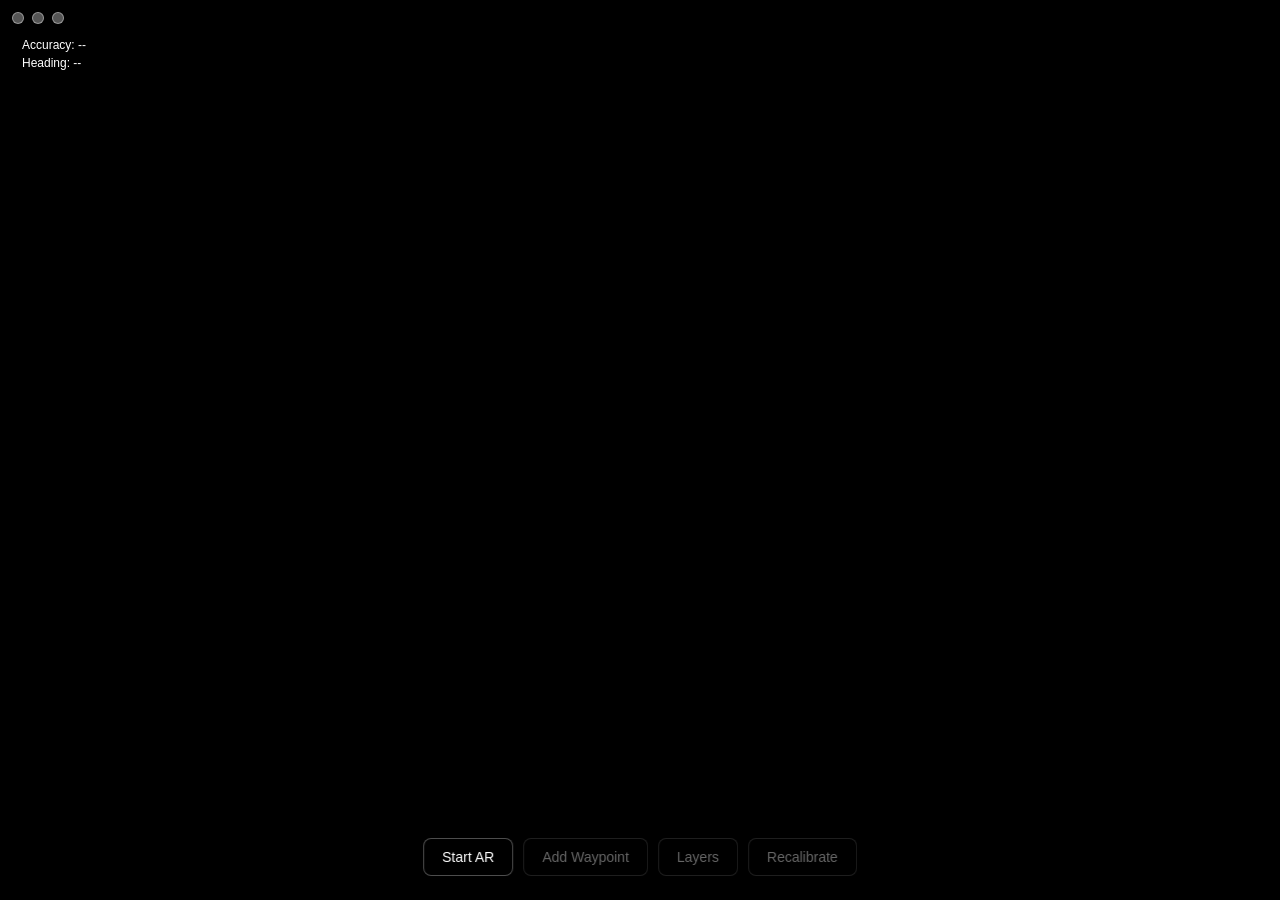
==== index.html @ 560a7e65 "Add ArcGIS AR waypoints web app with live camera overlay Implements a mobile web app that overlays A" ====
<!DOCTYPE html>
<html lang="en">
<head>
  <meta charset="UTF-8" />
  <meta name="viewport" content="width=device-width, initial-scale=1.0, user-scalable=no" />
  <meta name="apple-mobile-web-app-capable" content="yes" />
  <title>ArcGIS AR Waypoints</title>

  <link rel="stylesheet" href="https://js.arcgis.com/4.29/esri/themes/dark/main.css" />
  <link rel="stylesheet" href="css/app.css" />

  <script src="https://js.arcgis.com/4.29/"></script>
</head>
<body>
  <!-- Live camera feed sits behind the transparent 3D scene -->
  <video id="camera-feed" autoplay playsinline muted></video>

  <!-- ArcGIS SceneView renders on top with a transparent background -->
  <div id="sceneViewDiv"></div>

  <!-- HUD overlay -->
  <div id="hud">
    <div id="hud-status">
      <span id="gps-status" class="status-dot off" title="GPS"></span>
      <span id="orientation-status" class="status-dot off" title="Orientation"></span>
      <span id="camera-status" class="status-dot off" title="Camera"></span>
    </div>
    <div id="hud-info">
      <div id="accuracy-display">Accuracy: --</div>
      <div id="heading-display">Heading: --</div>
    </div>
  </div>

  <!-- Controls panel -->
  <div id="controls">
    <button id="btn-start" class="ctrl-btn">Start AR</button>
    <button id="btn-add-waypoint" class="ctrl-btn" disabled>Add Waypoint</button>
    <button id="btn-toggle-layers" class="ctrl-btn" disabled>Layers</button>
    <button id="btn-recalibrate" class="ctrl-btn" disabled>Recalibrate</button>
  </div>

  <!-- Layer panel (hidden by default) -->
  <div id="layer-panel" class="hidden">
    <h3>Layers</h3>
    <label><input type="checkbox" id="layer-waypoints" checked /> Waypoints</label>
    <label><input type="checkbox" id="layer-paths" checked /> Paths</label>
    <label><input type="checkbox" id="layer-features" checked /> 3D Features</label>
    <button id="btn-close-layers" class="ctrl-btn">Close</button>
  </div>

  <!-- Waypoint info popup -->
  <div id="waypoint-popup" class="hidden">
    <div id="popup-content"></div>
    <button id="btn-close-popup" class="ctrl-btn">Close</button>
  </div>

  <script type="module" src="js/main.js"></script>
</body>
</html>
---- css/app.css ----
/* ── Reset ── */
*, *::before, *::after {
  margin: 0;
  padding: 0;
  box-sizing: border-box;
}

html, body {
  width: 100%;
  height: 100%;
  overflow: hidden;
  background: #000;
  font-family: -apple-system, BlinkMacSystemFont, "Segoe UI", Roboto, sans-serif;
  color: #fff;
}

/* ── Camera feed (fullscreen background) ── */
#camera-feed {
  position: fixed;
  top: 0;
  left: 0;
  width: 100%;
  height: 100%;
  object-fit: cover;
  z-index: 0;
}

/* ── SceneView (transparent overlay) ── */
#sceneViewDiv {
  position: fixed;
  top: 0;
  left: 0;
  width: 100%;
  height: 100%;
  z-index: 1;
  background: transparent;
}

/* Remove the default white SceneView background */
#sceneViewDiv .esri-view-surface canvas {
  background: transparent !important;
}

/* Hide ArcGIS UI chrome we don't need */
.esri-ui-corner .esri-component,
.esri-attribution {
  display: none !important;
}

/* ── HUD overlay ── */
#hud {
  position: fixed;
  top: 12px;
  left: 12px;
  z-index: 10;
  display: flex;
  flex-direction: column;
  gap: 6px;
  pointer-events: none;
}

#hud-status {
  display: flex;
  gap: 8px;
}

.status-dot {
  width: 12px;
  height: 12px;
  border-radius: 50%;
  border: 1px solid rgba(255, 255, 255, 0.4);
  transition: background 0.3s;
}

.status-dot.off { background: #555; }
.status-dot.on  { background: #0f0; }
.status-dot.warn { background: #fa0; }

#hud-info {
  font-size: 12px;
  background: rgba(0, 0, 0, 0.5);
  padding: 6px 10px;
  border-radius: 6px;
  line-height: 1.5;
}

/* ── Controls ── */
#controls {
  position: fixed;
  bottom: 24px;
  left: 50%;
  transform: translateX(-50%);
  z-index: 10;
  display: flex;
  gap: 10px;
  flex-wrap: wrap;
  justify-content: center;
}

.ctrl-btn {
  padding: 10px 18px;
  border: 1px solid rgba(255, 255, 255, 0.3);
  border-radius: 8px;
  background: rgba(0, 0, 0, 0.6);
  color: #fff;
  font-size: 14px;
  cursor: pointer;
  backdrop-filter: blur(6px);
  -webkit-backdrop-filter: blur(6px);
  transition: background 0.2s;
}

.ctrl-btn:active {
  background: rgba(255, 255, 255, 0.2);
}

.ctrl-btn:disabled {
  opacity: 0.4;
  cursor: default;
}

/* ── Layer panel ── */
#layer-panel {
  position: fixed;
  top: 50%;
  left: 50%;
  transform: translate(-50%, -50%);
  z-index: 20;
  background: rgba(20, 20, 30, 0.92);
  padding: 20px 28px;
  border-radius: 12px;
  backdrop-filter: blur(12px);
  -webkit-backdrop-filter: blur(12px);
  min-width: 220px;
}

#layer-panel h3 {
  margin-bottom: 12px;
  font-size: 16px;
}

#layer-panel label {
  display: block;
  margin-bottom: 10px;
  font-size: 14px;
  cursor: pointer;
}

#layer-panel .ctrl-btn {
  margin-top: 8px;
  width: 100%;
}

/* ── Waypoint popup ── */
#waypoint-popup {
  position: fixed;
  bottom: 100px;
  left: 50%;
  transform: translateX(-50%);
  z-index: 20;
  background: rgba(20, 20, 30, 0.92);
  padding: 16px 24px;
  border-radius: 12px;
  backdrop-filter: blur(12px);
  -webkit-backdrop-filter: blur(12px);
  max-width: 320px;
  text-align: center;
}

#popup-content {
  margin-bottom: 10px;
  font-size: 14px;
  line-height: 1.5;
}

/* ── Utility ── */
.hidden {
  display: none !important;
}

/* ── Waypoint label styling ── */
.waypoint-label {
  color: #0ff;
  font-size: 13px;
  font-weight: 600;
  text-shadow: 0 0 4px rgba(0, 255, 255, 0.6);
  halo-color: rgba(0, 0, 0, 0.7);
  halo-size: 2px;
}
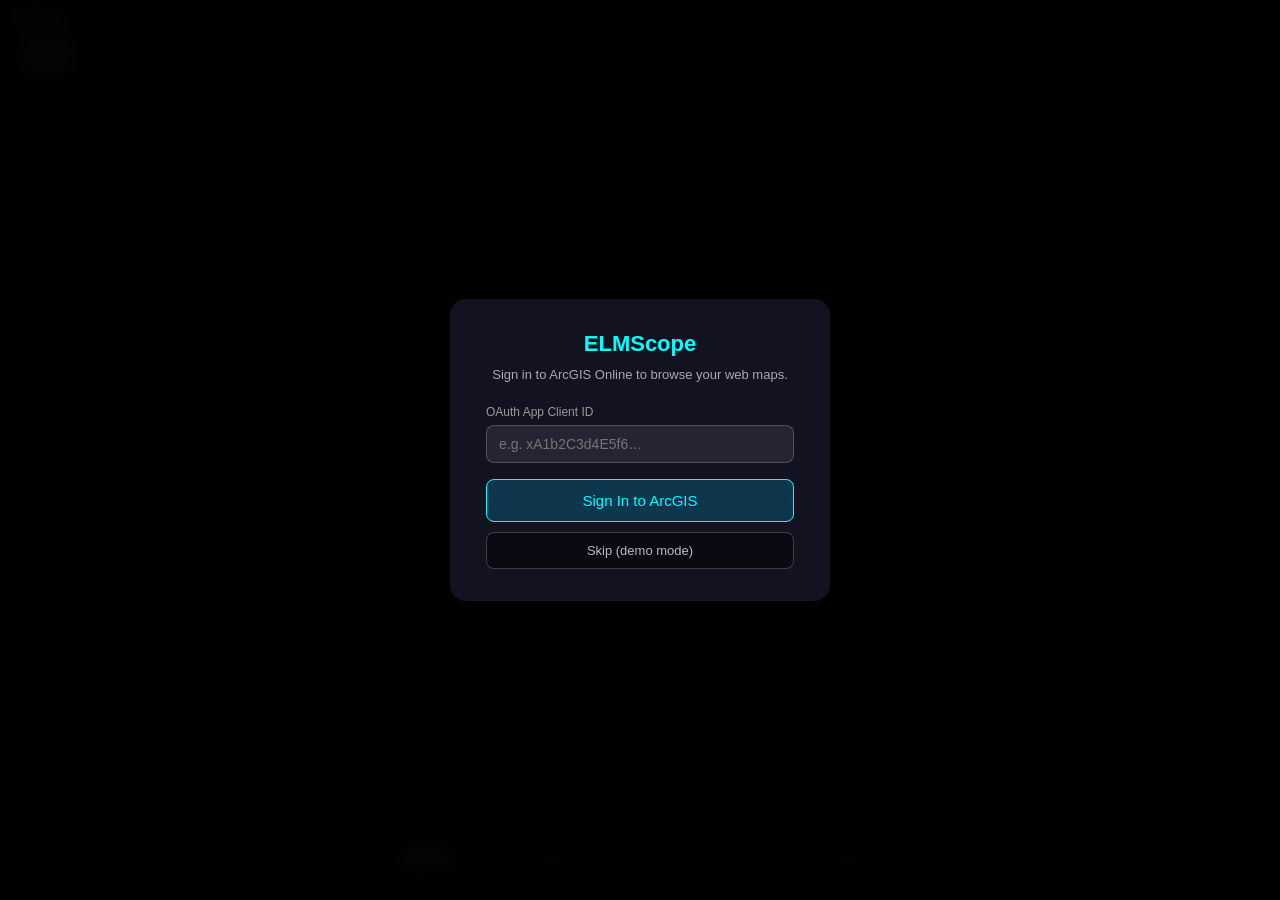
==== commit 0e3ba85f: "Add ArcGIS Online OAuth login and portal map browser Users enter their own OAuth Client ID to sign i" ====
--- a/index.html
+++ b/index.html
@@ -31,10 +31,44 @@
     </div>
   </div>
 
+  <!-- Login overlay -->
+  <div id="login-overlay">
+    <div id="login-box">
+      <h2>ELMScope</h2>
+      <p>Sign in to ArcGIS Online to browse your web maps.</p>
+      <label for="client-id-input">OAuth App Client ID</label>
+      <input type="text" id="client-id-input" placeholder="e.g. xA1b2C3d4E5f6…" autocomplete="off" />
+      <button id="btn-sign-in" class="ctrl-btn primary-btn">Sign In to ArcGIS</button>
+      <button id="btn-skip-login" class="ctrl-btn">Skip (demo mode)</button>
+      <div id="login-error" class="hidden"></div>
+    </div>
+  </div>
+
+  <!-- Map browser overlay (shown after login) -->
+  <div id="map-browser" class="hidden">
+    <div id="map-browser-inner">
+      <div id="map-browser-header">
+        <h3>Your Web Maps</h3>
+        <div id="portal-user-info"></div>
+      </div>
+      <div id="map-search-row">
+        <input type="text" id="map-search-input" placeholder="Search maps…" />
+        <button id="btn-search-maps" class="ctrl-btn">Search</button>
+        <button id="btn-my-maps" class="ctrl-btn">My Maps</button>
+      </div>
+      <div id="map-grid"></div>
+      <div id="map-browser-footer">
+        <button id="btn-close-browser" class="ctrl-btn">Cancel</button>
+        <button id="btn-sign-out" class="ctrl-btn">Sign Out</button>
+      </div>
+    </div>
+  </div>
+
   <!-- Controls panel -->
   <div id="controls">
     <button id="btn-start" class="ctrl-btn">Start AR</button>
     <button id="btn-add-waypoint" class="ctrl-btn" disabled>Add Waypoint</button>
+    <button id="btn-browse-maps" class="ctrl-btn" disabled>Maps</button>
     <button id="btn-toggle-layers" class="ctrl-btn" disabled>Layers</button>
     <button id="btn-recalibrate" class="ctrl-btn" disabled>Recalibrate</button>
   </div>
@@ -45,6 +79,7 @@
     <label><input type="checkbox" id="layer-waypoints" checked /> Waypoints</label>
     <label><input type="checkbox" id="layer-paths" checked /> Paths</label>
     <label><input type="checkbox" id="layer-features" checked /> 3D Features</label>
+    <div id="webmap-layer-toggles"></div>
     <button id="btn-close-layers" class="ctrl-btn">Close</button>
   </div>
 
--- a/css/app.css
+++ b/css/app.css
@@ -173,6 +173,238 @@
   line-height: 1.5;
 }
 
+/* ── Login overlay ── */
+#login-overlay {
+  position: fixed;
+  inset: 0;
+  z-index: 100;
+  display: flex;
+  align-items: center;
+  justify-content: center;
+  background: rgba(0, 0, 0, 0.85);
+  backdrop-filter: blur(10px);
+  -webkit-backdrop-filter: blur(10px);
+}
+
+#login-box {
+  background: rgba(20, 20, 35, 0.95);
+  padding: 32px 36px;
+  border-radius: 16px;
+  max-width: 380px;
+  width: 90%;
+  text-align: center;
+}
+
+#login-box h2 {
+  font-size: 22px;
+  margin-bottom: 8px;
+  color: #0ff;
+}
+
+#login-box p {
+  font-size: 13px;
+  color: #aaa;
+  margin-bottom: 20px;
+  line-height: 1.5;
+}
+
+#login-box label {
+  display: block;
+  text-align: left;
+  font-size: 12px;
+  color: #999;
+  margin-bottom: 6px;
+}
+
+#client-id-input {
+  width: 100%;
+  padding: 10px 12px;
+  border: 1px solid rgba(255, 255, 255, 0.2);
+  border-radius: 8px;
+  background: rgba(255, 255, 255, 0.08);
+  color: #fff;
+  font-size: 14px;
+  margin-bottom: 16px;
+  outline: none;
+}
+
+#client-id-input:focus {
+  border-color: #0ff;
+}
+
+#login-box .primary-btn {
+  background: rgba(0, 200, 255, 0.2);
+  border-color: #0ff;
+  color: #0ff;
+  width: 100%;
+  margin-bottom: 10px;
+  font-size: 15px;
+  padding: 12px;
+}
+
+#login-box .primary-btn:active {
+  background: rgba(0, 200, 255, 0.4);
+}
+
+#btn-skip-login {
+  width: 100%;
+  font-size: 13px;
+  opacity: 0.7;
+}
+
+#login-error {
+  margin-top: 12px;
+  padding: 10px;
+  background: rgba(255, 50, 50, 0.15);
+  border: 1px solid rgba(255, 50, 50, 0.4);
+  border-radius: 8px;
+  color: #f88;
+  font-size: 13px;
+}
+
+/* ── Map browser overlay ── */
+#map-browser {
+  position: fixed;
+  inset: 0;
+  z-index: 100;
+  display: flex;
+  align-items: center;
+  justify-content: center;
+  background: rgba(0, 0, 0, 0.85);
+  backdrop-filter: blur(10px);
+  -webkit-backdrop-filter: blur(10px);
+}
+
+#map-browser-inner {
+  background: rgba(20, 20, 35, 0.95);
+  padding: 24px;
+  border-radius: 16px;
+  max-width: 600px;
+  width: 95%;
+  max-height: 85vh;
+  display: flex;
+  flex-direction: column;
+}
+
+#map-browser-header {
+  display: flex;
+  justify-content: space-between;
+  align-items: center;
+  margin-bottom: 12px;
+}
+
+#map-browser-header h3 {
+  font-size: 18px;
+  color: #0ff;
+}
+
+#portal-user-info {
+  font-size: 12px;
+  color: #999;
+}
+
+#map-search-row {
+  display: flex;
+  gap: 8px;
+  margin-bottom: 14px;
+}
+
+#map-search-input {
+  flex: 1;
+  padding: 8px 12px;
+  border: 1px solid rgba(255, 255, 255, 0.2);
+  border-radius: 8px;
+  background: rgba(255, 255, 255, 0.08);
+  color: #fff;
+  font-size: 13px;
+  outline: none;
+}
+
+#map-search-input:focus {
+  border-color: #0ff;
+}
+
+#map-grid {
+  flex: 1;
+  overflow-y: auto;
+  display: grid;
+  grid-template-columns: repeat(auto-fill, minmax(160px, 1fr));
+  gap: 12px;
+  padding: 4px 0;
+  min-height: 100px;
+}
+
+.map-grid-loading {
+  grid-column: 1 / -1;
+  text-align: center;
+  color: #999;
+  padding: 40px 0;
+  font-size: 14px;
+}
+
+.map-card {
+  background: rgba(255, 255, 255, 0.06);
+  border: 1px solid rgba(255, 255, 255, 0.1);
+  border-radius: 10px;
+  overflow: hidden;
+  cursor: pointer;
+  transition: border-color 0.2s, background 0.2s;
+}
+
+.map-card:hover {
+  border-color: #0ff;
+  background: rgba(0, 200, 255, 0.08);
+}
+
+.map-card-thumb {
+  width: 100%;
+  height: 100px;
+  object-fit: cover;
+  display: block;
+  background: rgba(255, 255, 255, 0.04);
+}
+
+.map-card-info {
+  padding: 10px;
+}
+
+.map-card-title {
+  font-size: 13px;
+  font-weight: 600;
+  line-height: 1.3;
+  margin-bottom: 4px;
+  overflow: hidden;
+  text-overflow: ellipsis;
+  display: -webkit-box;
+  -webkit-line-clamp: 2;
+  -webkit-box-orient: vertical;
+}
+
+.map-card-meta {
+  font-size: 11px;
+  color: #888;
+}
+
+#map-browser-footer {
+  display: flex;
+  gap: 10px;
+  margin-top: 14px;
+  justify-content: flex-end;
+}
+
+#webmap-layer-toggles h4 {
+  font-size: 14px;
+  color: #0ff;
+  margin-bottom: 8px;
+}
+
+#webmap-layer-toggles label {
+  display: block;
+  margin-bottom: 8px;
+  font-size: 14px;
+  cursor: pointer;
+}
+
 /* ── Utility ── */
 .hidden {
   display: none !important;
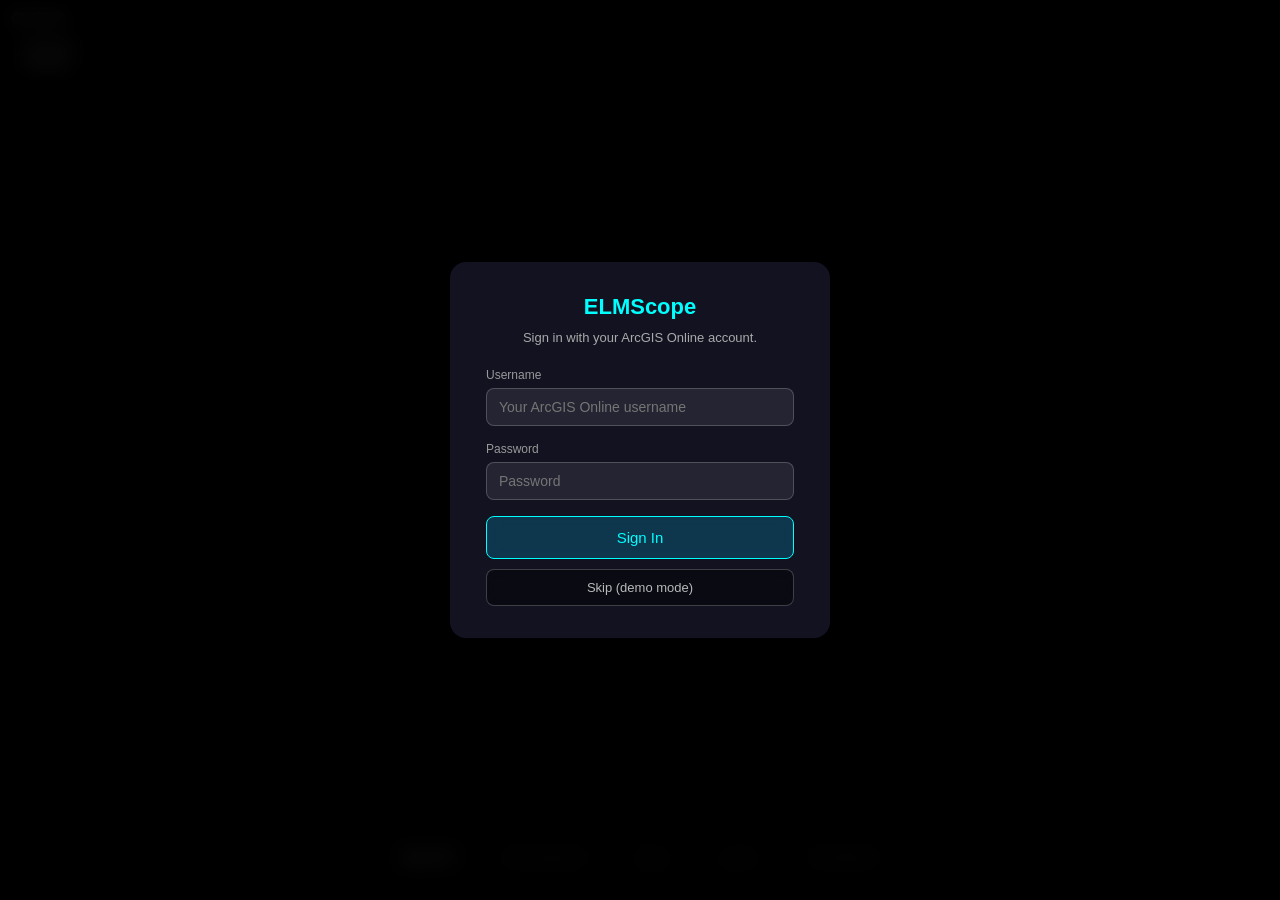
==== commit 93ec999b: "Replace OAuth Client ID login with simple username/password form Users now sign in with their ArcGIS" ====
--- a/index.html
+++ b/index.html
@@ -35,10 +35,12 @@
   <div id="login-overlay">
     <div id="login-box">
       <h2>ELMScope</h2>
-      <p>Sign in to ArcGIS Online to browse your web maps.</p>
-      <label for="client-id-input">OAuth App Client ID</label>
-      <input type="text" id="client-id-input" placeholder="e.g. xA1b2C3d4E5f6…" autocomplete="off" />
-      <button id="btn-sign-in" class="ctrl-btn primary-btn">Sign In to ArcGIS</button>
+      <p>Sign in with your ArcGIS Online account.</p>
+      <label for="username-input">Username</label>
+      <input type="text" id="username-input" placeholder="Your ArcGIS Online username" autocomplete="username" />
+      <label for="password-input">Password</label>
+      <input type="password" id="password-input" placeholder="Password" autocomplete="current-password" />
+      <button id="btn-sign-in" class="ctrl-btn primary-btn">Sign In</button>
       <button id="btn-skip-login" class="ctrl-btn">Skip (demo mode)</button>
       <div id="login-error" class="hidden"></div>
     </div>
--- a/css/app.css
+++ b/css/app.css
@@ -216,7 +216,8 @@
   margin-bottom: 6px;
 }
 
-#client-id-input {
+#username-input,
+#password-input {
   width: 100%;
   padding: 10px 12px;
   border: 1px solid rgba(255, 255, 255, 0.2);
@@ -228,7 +229,8 @@
   outline: none;
 }
 
-#client-id-input:focus {
+#username-input:focus,
+#password-input:focus {
   border-color: #0ff;
 }
 
